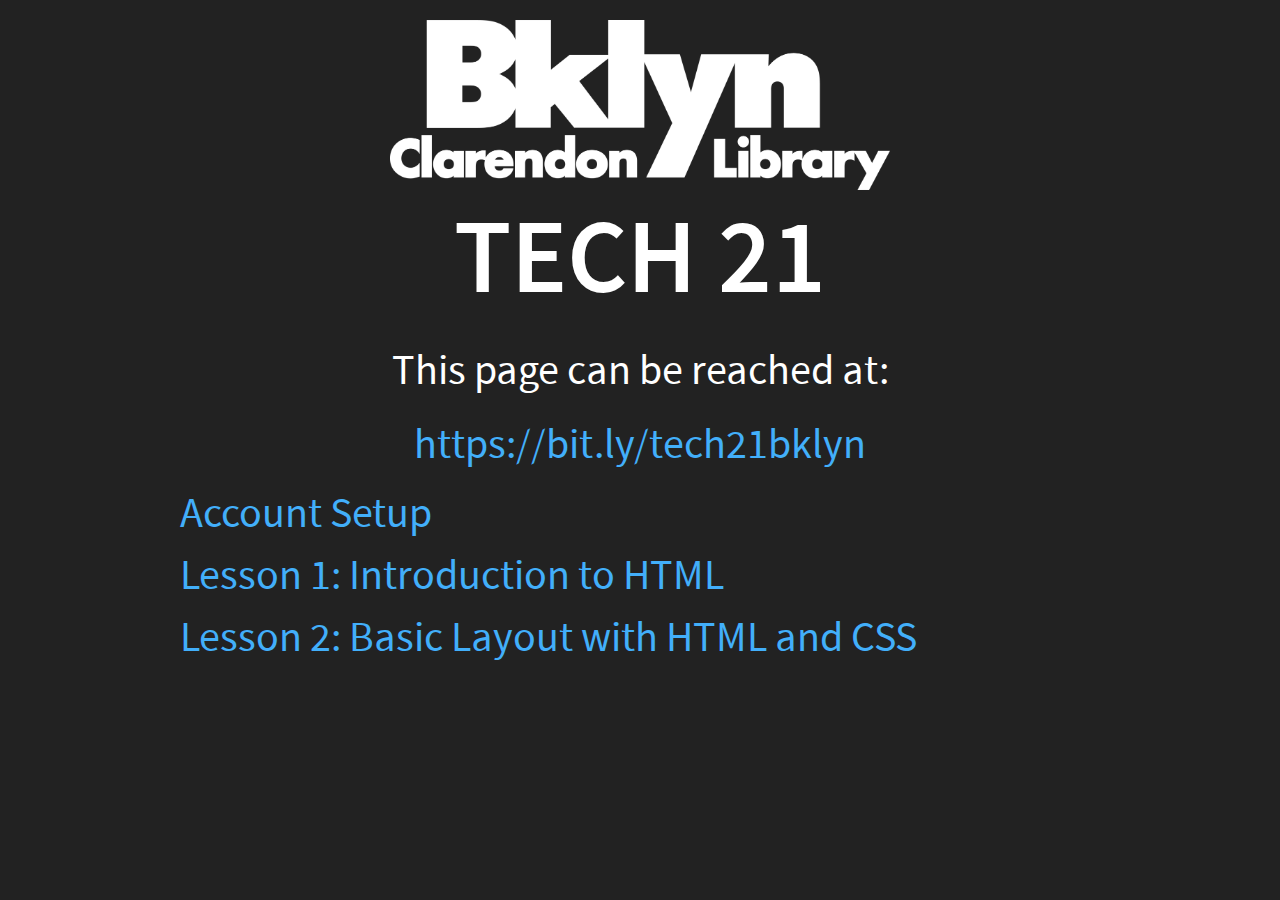
==== index.html @ 3e0ac44b "Add lesson 2" ====
<!doctype html>
<html>
  <head>
    <meta charset="utf-8">

    <title>Tech 21 @ Brooklyn Public Library</title>

    <link rel="stylesheet" href="css/reveal.css">
    <link rel="stylesheet" href="css/theme/black.css">
    <link rel="stylesheet" href="css/tech21.css">
  </head>
  <body>

    <div class="reveal">
      <div style="text-align: center; margin-top: 20px;">
        <img src="img/Clarendon-white.png" width="500px" alt="Brooklyn Public Library Clarendon Branch"/>
        <h1>Tech 21</h1>
        <p>This page can be reached at:</p>
        <p><a href="https://bit.ly/tech21bklyn">https://bit.ly/tech21bklyn</a></p>
      </div>

      <div class="main-menu">
        <ul class="no-bullets">
          <li><a href="lessons/account-setup.html">Account Setup</a></li>
          <li><a href="lessons/lesson-1.html">Lesson 1: Introduction to HTML</a></li>
          <li><a href="lessons/lesson-2.html">Lesson 2: Basic Layout with HTML and CSS</a></li>
        </ul>
      </div>
    </div>

  </body>
</html>
---- css/theme/black.css ----
/**
 * Black theme for reveal.js. This is the opposite of the 'white' theme.
 *
 * By Hakim El Hattab, http://hakim.se
 */
@import url(../../lib/font/source-sans-pro/source-sans-pro.css);
section.has-light-background, section.has-light-background h1, section.has-light-background h2, section.has-light-background h3, section.has-light-background h4, section.has-light-background h5, section.has-light-background h6 {
  color: #222; }

/*********************************************
 * GLOBAL STYLES
 *********************************************/
body {
  background: #222;
  background-color: #222; }

.reveal {
  font-family: "Source Sans Pro", Helvetica, sans-serif;
  font-size: 42px;
  font-weight: normal;
  color: #fff; }

::selection {
  color: #fff;
  background: #bee4fd;
  text-shadow: none; }

::-moz-selection {
  color: #fff;
  background: #bee4fd;
  text-shadow: none; }

.reveal .slides > section,
.reveal .slides > section > section {
  line-height: 1.3;
  font-weight: inherit; }

/*********************************************
 * HEADERS
 *********************************************/
.reveal h1,
.reveal h2,
.reveal h3,
.reveal h4,
.reveal h5,
.reveal h6 {
  margin: 0 0 20px 0;
  color: #fff;
  font-family: "Source Sans Pro", Helvetica, sans-serif;
  font-weight: 600;
  line-height: 1.2;
  letter-spacing: normal;
  text-transform: uppercase;
  text-shadow: none;
  word-wrap: break-word; }

.reveal h1 {
  font-size: 2.5em; }

.reveal h2 {
  font-size: 1.6em; }

.reveal h3 {
  font-size: 1.3em; }

.reveal h4 {
  font-size: 1em; }

.reveal h1 {
  text-shadow: none; }

/*********************************************
 * OTHER
 *********************************************/
.reveal p {
  margin: 20px 0;
  line-height: 1.3; }

/* Ensure certain elements are never larger than the slide itself */
.reveal img,
.reveal video,
.reveal iframe {
  max-width: 95%;
  max-height: 95%; }

.reveal strong,
.reveal b {
  font-weight: bold; }

.reveal em {
  font-style: italic; }

.reveal ol,
.reveal dl,
.reveal ul {
  display: inline-block;
  text-align: left;
  margin: 0 0 0 1em; }

.reveal ol {
  list-style-type: decimal; }

.reveal ul {
  list-style-type: disc; }

.reveal ul ul {
  list-style-type: square; }

.reveal ul ul ul {
  list-style-type: circle; }

.reveal ul ul,
.reveal ul ol,
.reveal ol ol,
.reveal ol ul {
  display: block;
  margin-left: 40px; }

.reveal dt {
  font-weight: bold; }

.reveal dd {
  margin-left: 40px; }

.reveal q,
.reveal blockquote {
  quotes: none; }

.reveal blockquote {
  display: block;
  position: relative;
  width: 70%;
  margin: 20px auto;
  padding: 5px;
  font-style: italic;
  background: rgba(255, 255, 255, 0.05);
  box-shadow: 0px 0px 2px rgba(0, 0, 0, 0.2); }

.reveal blockquote p:first-child,
.reveal blockquote p:last-child {
  display: inline-block; }

.reveal q {
  font-style: italic; }

.reveal pre {
  display: block;
  position: relative;
  width: 90%;
  margin: 20px auto;
  text-align: left;
  font-size: 0.55em;
  font-family: monospace;
  line-height: 1.2em;
  word-wrap: break-word;
  box-shadow: 0px 0px 6px rgba(0, 0, 0, 0.3); }

.reveal code {
  font-family: monospace; }

.reveal pre code {
  display: block;
  padding: 5px;
  overflow: auto;
  max-height: 400px;
  word-wrap: normal; }

.reveal table {
  margin: auto;
  border-collapse: collapse;
  border-spacing: 0; }

.reveal table th {
  font-weight: bold; }

.reveal table th,
.reveal table td {
  text-align: left;
  padding: 0.2em 0.5em 0.2em 0.5em;
  border-bottom: 1px solid; }

.reveal table th[align="center"],
.reveal table td[align="center"] {
  text-align: center; }

.reveal table th[align="right"],
.reveal table td[align="right"] {
  text-align: right; }

.reveal table tbody tr:last-child th,
.reveal table tbody tr:last-child td {
  border-bottom: none; }

.reveal sup {
  vertical-align: super; }

.reveal sub {
  vertical-align: sub; }

.reveal small {
  display: inline-block;
  font-size: 0.6em;
  line-height: 1.2em;
  vertical-align: top; }

.reveal small * {
  vertical-align: top; }

/*********************************************
 * LINKS
 *********************************************/
.reveal a {
  color: #42affa;
  text-decoration: none;
  -webkit-transition: color .15s ease;
  -moz-transition: color .15s ease;
  transition: color .15s ease; }

.reveal a:hover {
  color: #8dcffc;
  text-shadow: none;
  border: none; }

.reveal .roll span:after {
  color: #fff;
  background: #068de9; }

/*********************************************
 * IMAGES
 *********************************************/
.reveal section img {
  margin: 15px 0px;
  background: rgba(255, 255, 255, 0.12);
  border: 4px solid #fff;
  box-shadow: 0 0 10px rgba(0, 0, 0, 0.15); }

.reveal section img.plain {
  border: 0;
  box-shadow: none; }

.reveal a img {
  -webkit-transition: all .15s linear;
  -moz-transition: all .15s linear;
  transition: all .15s linear; }

.reveal a:hover img {
  background: rgba(255, 255, 255, 0.2);
  border-color: #42affa;
  box-shadow: 0 0 20px rgba(0, 0, 0, 0.55); }

/*********************************************
 * NAVIGATION CONTROLS
 *********************************************/
.reveal .controls .navigate-left,
.reveal .controls .navigate-left.enabled {
  border-right-color: #42affa; }

.reveal .controls .navigate-right,
.reveal .controls .navigate-right.enabled {
  border-left-color: #42affa; }

.reveal .controls .navigate-up,
.reveal .controls .navigate-up.enabled {
  border-bottom-color: #42affa; }

.reveal .controls .navigate-down,
.reveal .controls .navigate-down.enabled {
  border-top-color: #42affa; }

.reveal .controls .navigate-left.enabled:hover {
  border-right-color: #8dcffc; }

.reveal .controls .navigate-right.enabled:hover {
  border-left-color: #8dcffc; }

.reveal .controls .navigate-up.enabled:hover {
  border-bottom-color: #8dcffc; }

.reveal .controls .navigate-down.enabled:hover {
  border-top-color: #8dcffc; }

/*********************************************
 * PROGRESS BAR
 *********************************************/
.reveal .progress {
  background: rgba(0, 0, 0, 0.2); }

.reveal .progress span {
  background: #42affa;
  -webkit-transition: width 800ms cubic-bezier(0.26, 0.86, 0.44, 0.985);
  -moz-transition: width 800ms cubic-bezier(0.26, 0.86, 0.44, 0.985);
  transition: width 800ms cubic-bezier(0.26, 0.86, 0.44, 0.985); }
---- css/tech21.css ----
.sub-header {
  color: #ffbb33;
}

em {
  color: #ffbb33;
}

.info {
  text-align: left;
}

div.smaller-text {
  font-size: 0.75em;
}

p.smaller-text {
  font-size: 0.75em;
}

ul.smaller-text {
  font-size: 0.75em;
}

.backgrounds {
  opacity: 0.3;
}

div.main-menu {
  padding-left: 20px;
  width: 80%;
  margin: 0 auto;
}

ul.no-bullets {
  list-style-type: none;
}

ul.no-bullets > li {
  margin-bottom: 20px;
}

.example-container {
  text-align: left;
  border: 2px solid white !important;
  padding: 4px !important;
}
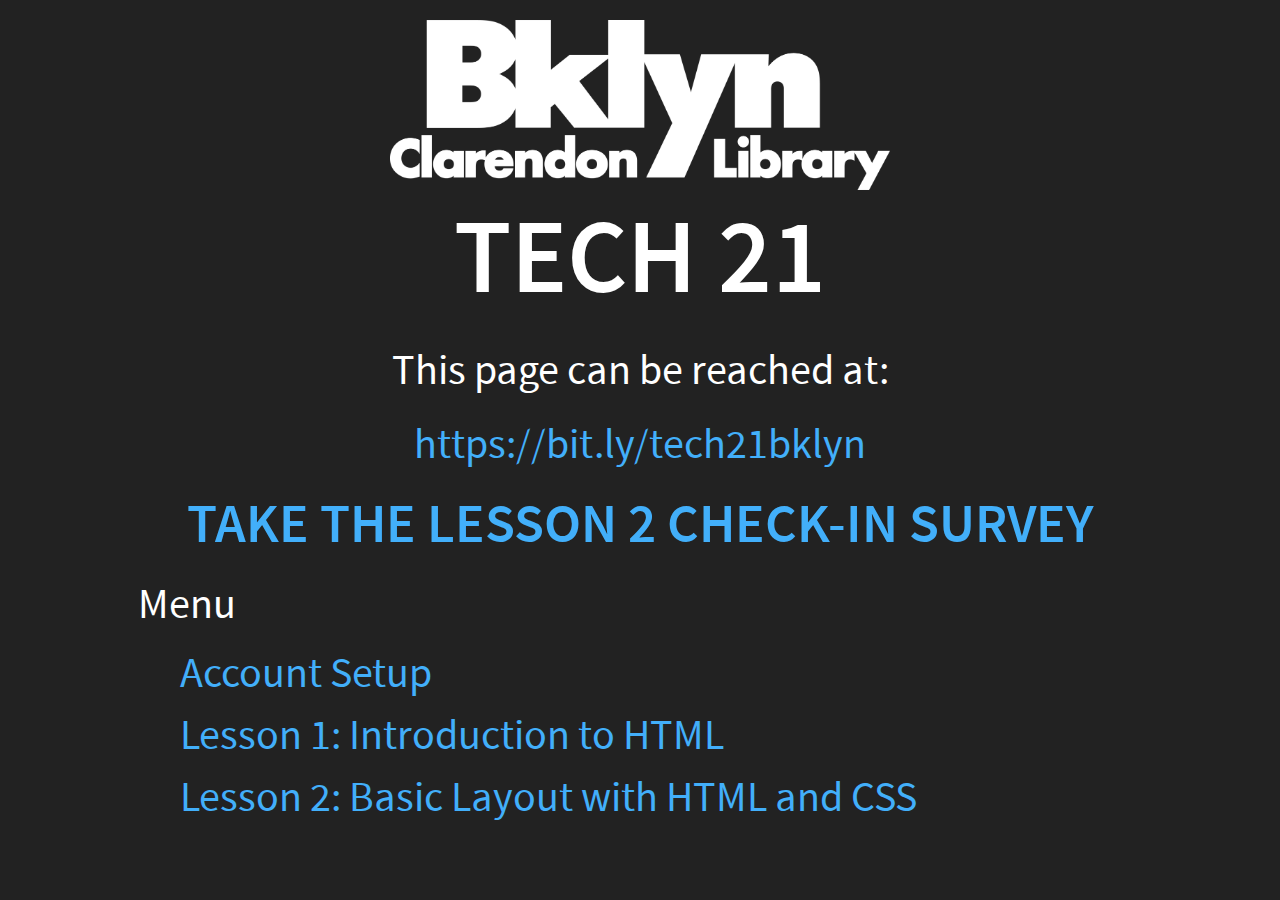
==== commit 9335acca: "Add link to lesson 2 survey" ====
--- a/index.html
+++ b/index.html
@@ -19,7 +19,10 @@
         <p><a href="https://bit.ly/tech21bklyn">https://bit.ly/tech21bklyn</a></p>
       </div>
 
+      <h3 style="text-align: center;"><a href="https://docs.google.com/forms/d/e/1FAIpQLSebz7f6HKx_gEQfGu9ejUttcCXkLFdbFdosrfT6Zxxg7XLe-g/viewform?usp=sf_link" target="_blank">Take the Lesson 2 Check-In Survey</a></h3>
+
       <div class="main-menu">
+        <p>Menu</p>
         <ul class="no-bullets">
           <li><a href="lessons/account-setup.html">Account Setup</a></li>
           <li><a href="lessons/lesson-1.html">Lesson 1: Introduction to HTML</a></li>
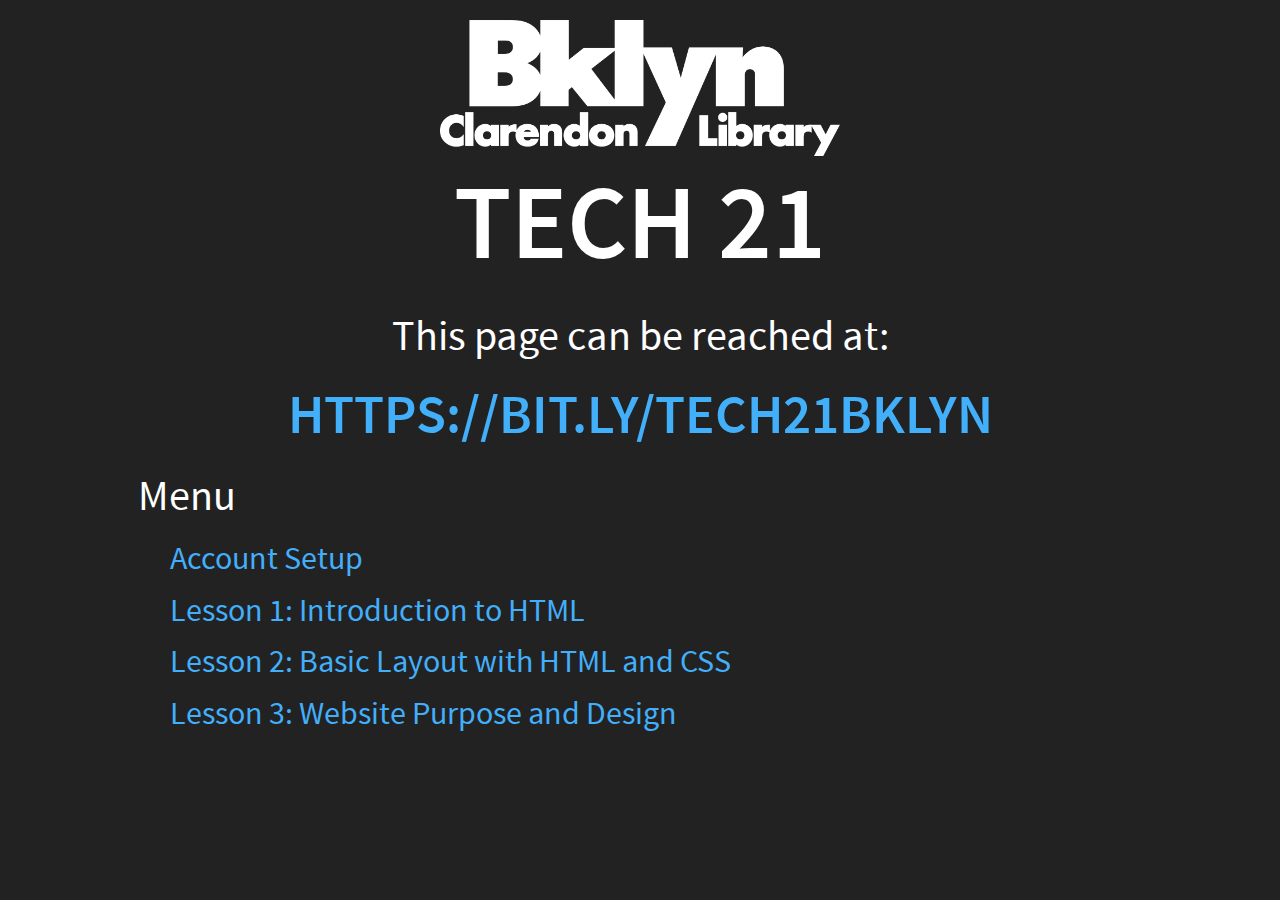
==== commit b18f46a9: "Add lesson 3" ====
--- a/index.html
+++ b/index.html
@@ -13,20 +13,21 @@
 
     <div class="reveal">
       <div style="text-align: center; margin-top: 20px;">
-        <img src="img/Clarendon-white.png" width="500px" alt="Brooklyn Public Library Clarendon Branch"/>
+        <img src="img/Clarendon-white.png" width="400px" alt="Brooklyn Public Library Clarendon Branch"/>
         <h1>Tech 21</h1>
         <p>This page can be reached at:</p>
-        <p><a href="https://bit.ly/tech21bklyn">https://bit.ly/tech21bklyn</a></p>
+        <h3><a href="https://bit.ly/tech21bklyn">https://bit.ly/tech21bklyn</a></h3>
       </div>
 
-      <h3 style="text-align: center;"><a href="https://docs.google.com/forms/d/e/1FAIpQLSebz7f6HKx_gEQfGu9ejUttcCXkLFdbFdosrfT6Zxxg7XLe-g/viewform?usp=sf_link" target="_blank">Take the Lesson 2 Check-In Survey</a></h3>
+      <!--<h3 style="text-align: center;"><a href="https://docs.google.com/forms/d/e/1FAIpQLSebz7f6HKx_gEQfGu9ejUttcCXkLFdbFdosrfT6Zxxg7XLe-g/viewform?usp=sf_link" target="_blank">Take the Lesson 2 Check-In Survey</a></h3>-->
 
       <div class="main-menu">
         <p>Menu</p>
-        <ul class="no-bullets">
+        <ul class="no-bullets smaller-text">
           <li><a href="lessons/account-setup.html">Account Setup</a></li>
           <li><a href="lessons/lesson-1.html">Lesson 1: Introduction to HTML</a></li>
           <li><a href="lessons/lesson-2.html">Lesson 2: Basic Layout with HTML and CSS</a></li>
+          <li><a href="lessons/lesson-3.html">Lesson 3: Website Purpose and Design</a></li>
         </ul>
       </div>
     </div>
--- a/css/tech21.css
+++ b/css/tech21.css
@@ -32,6 +32,15 @@
   margin: 0 auto;
 }
 
+ul ul.dashed {
+  list-style-type: none;
+}
+
+ul.dashed > li::before {
+  content: "- ";
+  margin-left: -10px;
+}
+
 ul.no-bullets {
   list-style-type: none;
 }
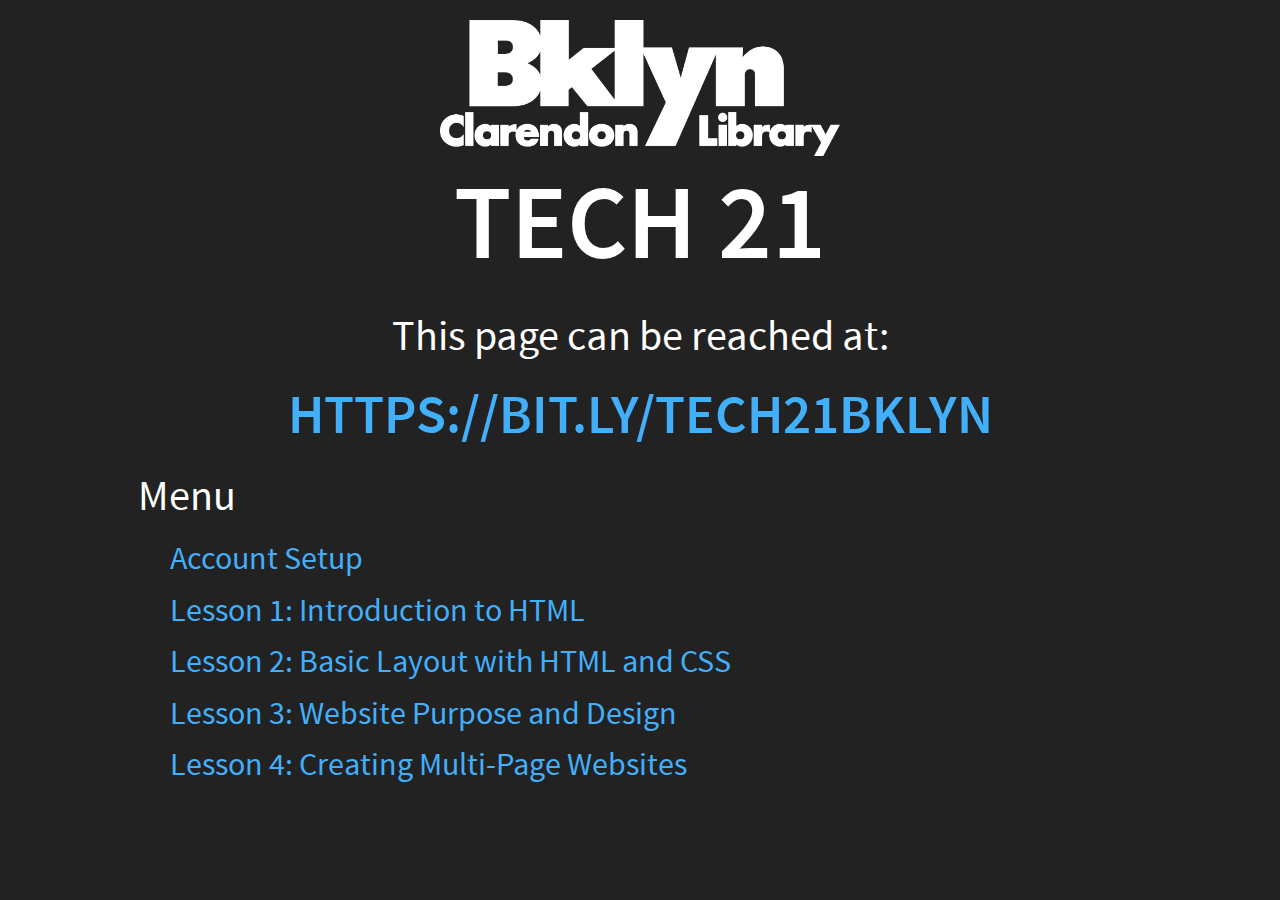
==== commit 415832b0: "Add lesson 4" ====
--- a/index.html
+++ b/index.html
@@ -28,6 +28,7 @@
           <li><a href="lessons/lesson-1.html">Lesson 1: Introduction to HTML</a></li>
           <li><a href="lessons/lesson-2.html">Lesson 2: Basic Layout with HTML and CSS</a></li>
           <li><a href="lessons/lesson-3.html">Lesson 3: Website Purpose and Design</a></li>
+          <li><a href="lessons/lesson-4.html">Lesson 4: Creating Multi-Page Websites</a></li>
         </ul>
       </div>
     </div>
--- a/css/tech21.css
+++ b/css/tech21.css
@@ -12,6 +12,10 @@
 
 div.smaller-text {
   font-size: 0.75em;
+}
+div.single-spaced > p {
+  font-size: 0.5em;
+  line-height: 0.85;
 }
 
 p.smaller-text {
@@ -53,4 +57,4 @@
   text-align: left;
   border: 2px solid white !important;
   padding: 4px !important;
-}+}
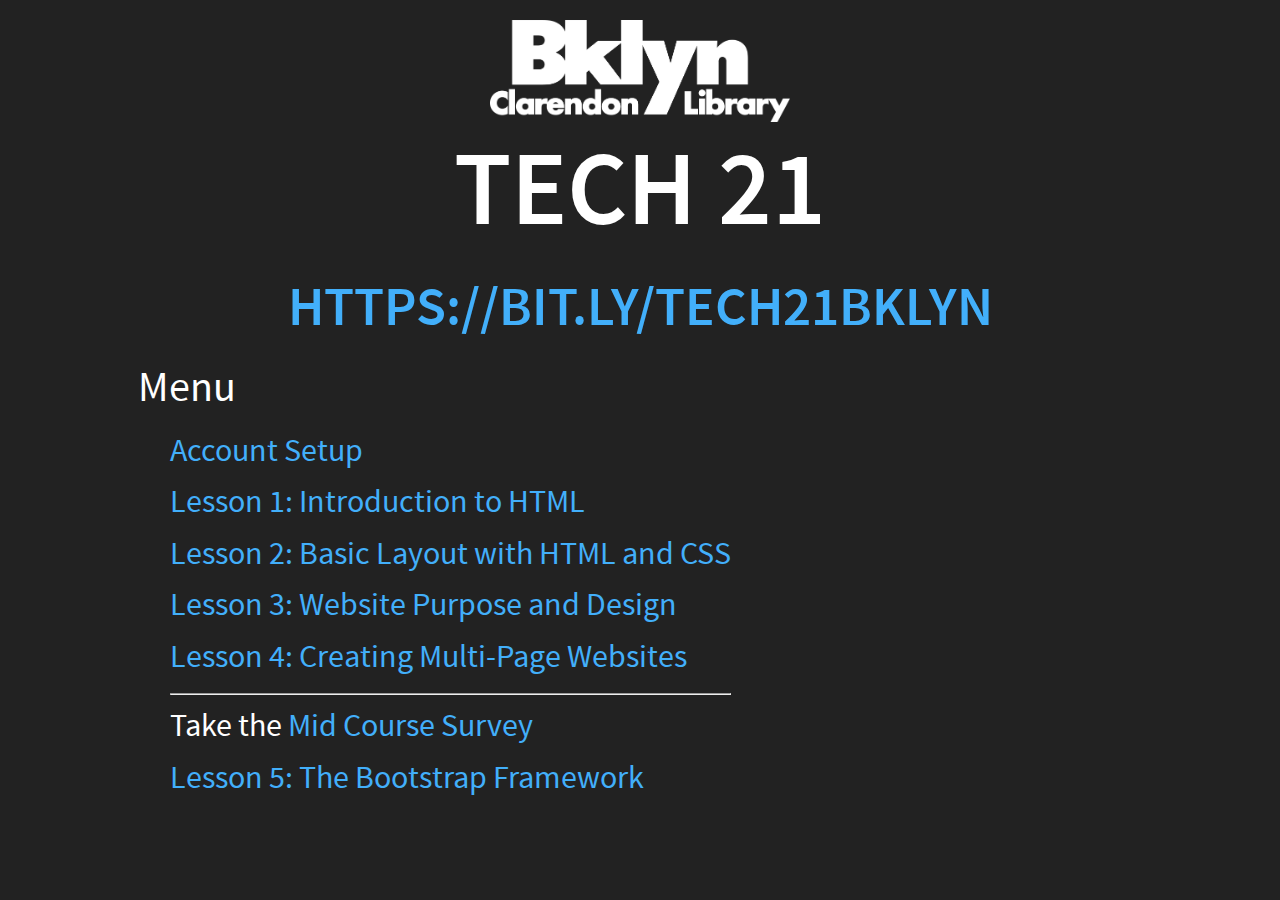
==== commit cc5310e3: "Add lesson 5" ====
--- a/index.html
+++ b/index.html
@@ -13,9 +13,8 @@
 
     <div class="reveal">
       <div style="text-align: center; margin-top: 20px;">
-        <img src="img/Clarendon-white.png" width="400px" alt="Brooklyn Public Library Clarendon Branch"/>
+        <img src="img/Clarendon-white.png" width="300px" alt="Brooklyn Public Library Clarendon Branch"/>
         <h1>Tech 21</h1>
-        <p>This page can be reached at:</p>
         <h3><a href="https://bit.ly/tech21bklyn">https://bit.ly/tech21bklyn</a></h3>
       </div>
 
@@ -29,6 +28,9 @@
           <li><a href="lessons/lesson-2.html">Lesson 2: Basic Layout with HTML and CSS</a></li>
           <li><a href="lessons/lesson-3.html">Lesson 3: Website Purpose and Design</a></li>
           <li><a href="lessons/lesson-4.html">Lesson 4: Creating Multi-Page Websites</a></li>
+          <hr>
+          <li>Take the <a href="https://bit.ly/tech21midcourse">Mid Course Survey</a></li>
+          <li><a href="lessons/lesson-5.html">Lesson 5: The Bootstrap Framework</a></li>
         </ul>
       </div>
     </div>
--- a/css/tech21.css
+++ b/css/tech21.css
@@ -15,7 +15,7 @@
 }
 div.single-spaced > p {
   font-size: 0.5em;
-  line-height: 0.85;
+  line-height: 0.85 !important;
 }
 
 p.smaller-text {
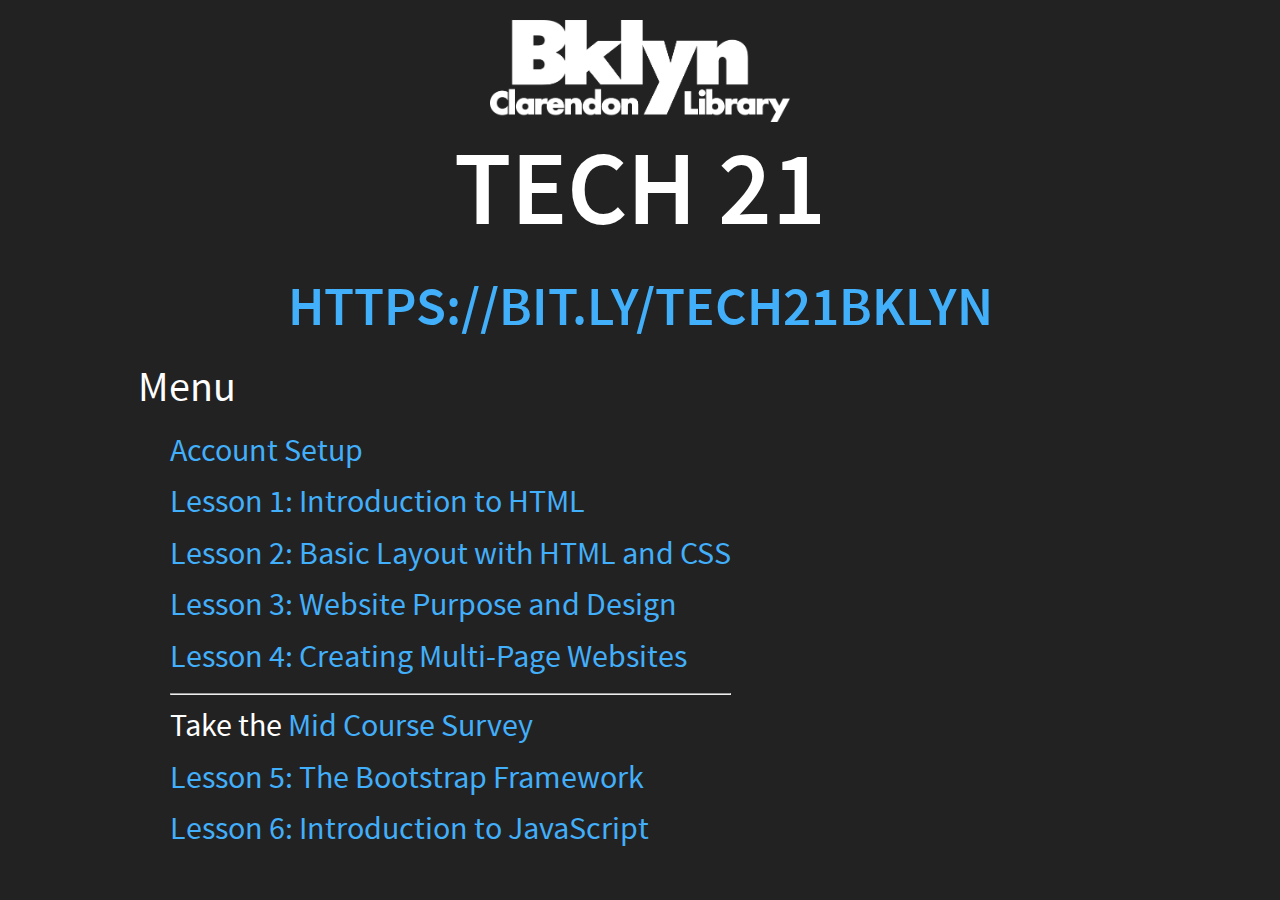
==== commit 38e1a670: "Add Lesson 6" ====
--- a/index.html
+++ b/index.html
@@ -31,6 +31,7 @@
           <hr>
           <li>Take the <a href="https://bit.ly/tech21midcourse">Mid Course Survey</a></li>
           <li><a href="lessons/lesson-5.html">Lesson 5: The Bootstrap Framework</a></li>
+          <li><a href="lessons/lesson-6.html">Lesson 6: Introduction to JavaScript</a></li>
         </ul>
       </div>
     </div>
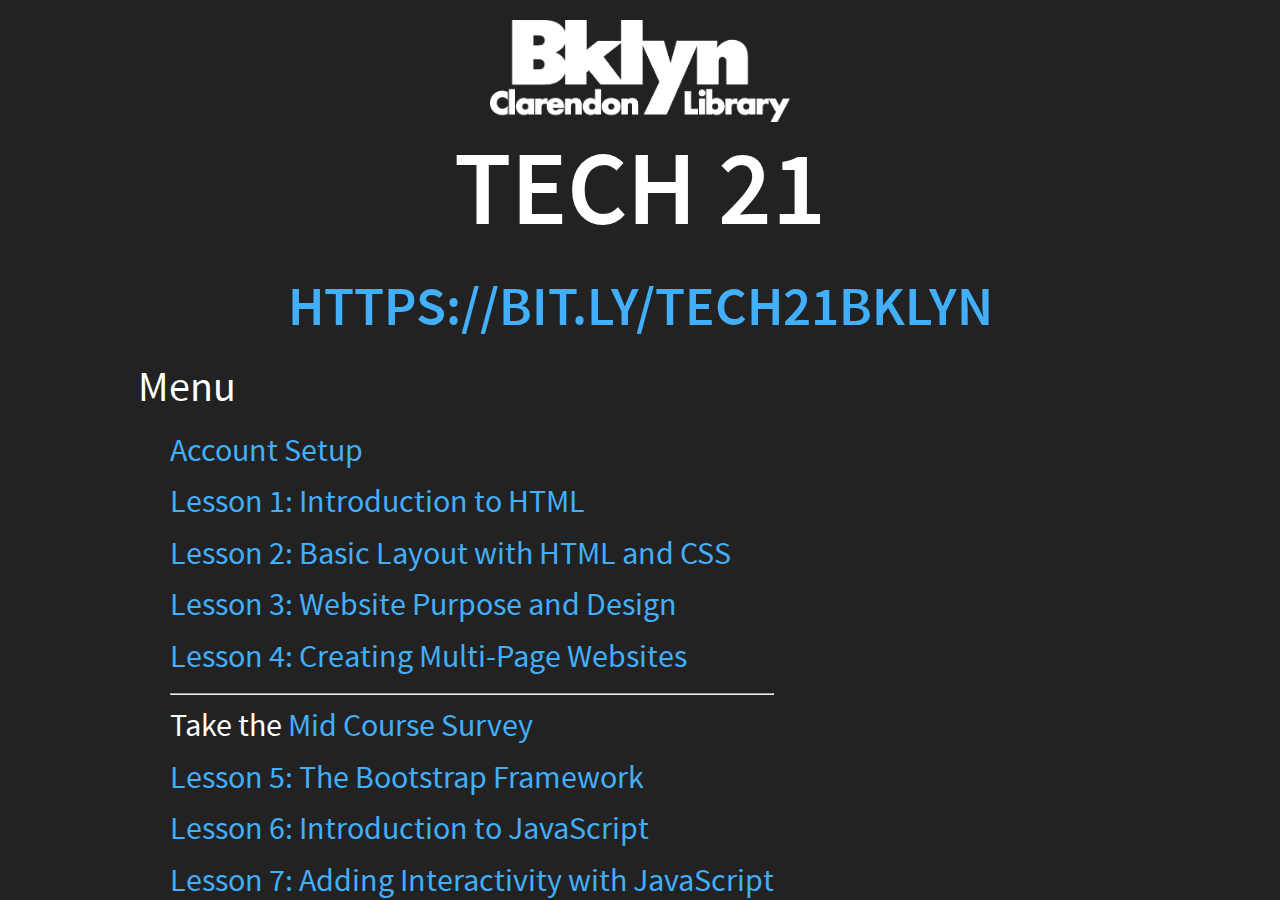
==== commit 359cf709: "Add lesson 7" ====
--- a/index.html
+++ b/index.html
@@ -11,7 +11,7 @@
   </head>
   <body>
 
-    <div class="reveal">
+    <div class="reveal scrollable">
       <div style="text-align: center; margin-top: 20px;">
         <img src="img/Clarendon-white.png" width="300px" alt="Brooklyn Public Library Clarendon Branch"/>
         <h1>Tech 21</h1>
@@ -32,6 +32,7 @@
           <li>Take the <a href="https://bit.ly/tech21midcourse">Mid Course Survey</a></li>
           <li><a href="lessons/lesson-5.html">Lesson 5: The Bootstrap Framework</a></li>
           <li><a href="lessons/lesson-6.html">Lesson 6: Introduction to JavaScript</a></li>
+          <li><a href="lessons/lesson-7.html">Lesson 7: Adding Interactivity with JavaScript</a></li>
         </ul>
       </div>
     </div>
--- a/css/tech21.css
+++ b/css/tech21.css
@@ -58,3 +58,9 @@
   border: 2px solid white !important;
   padding: 4px !important;
 }
+
+.scrollable {
+  bottom: 0px;
+  overflow-y: auto !important;
+  overflow-x: hidden !important;
+}
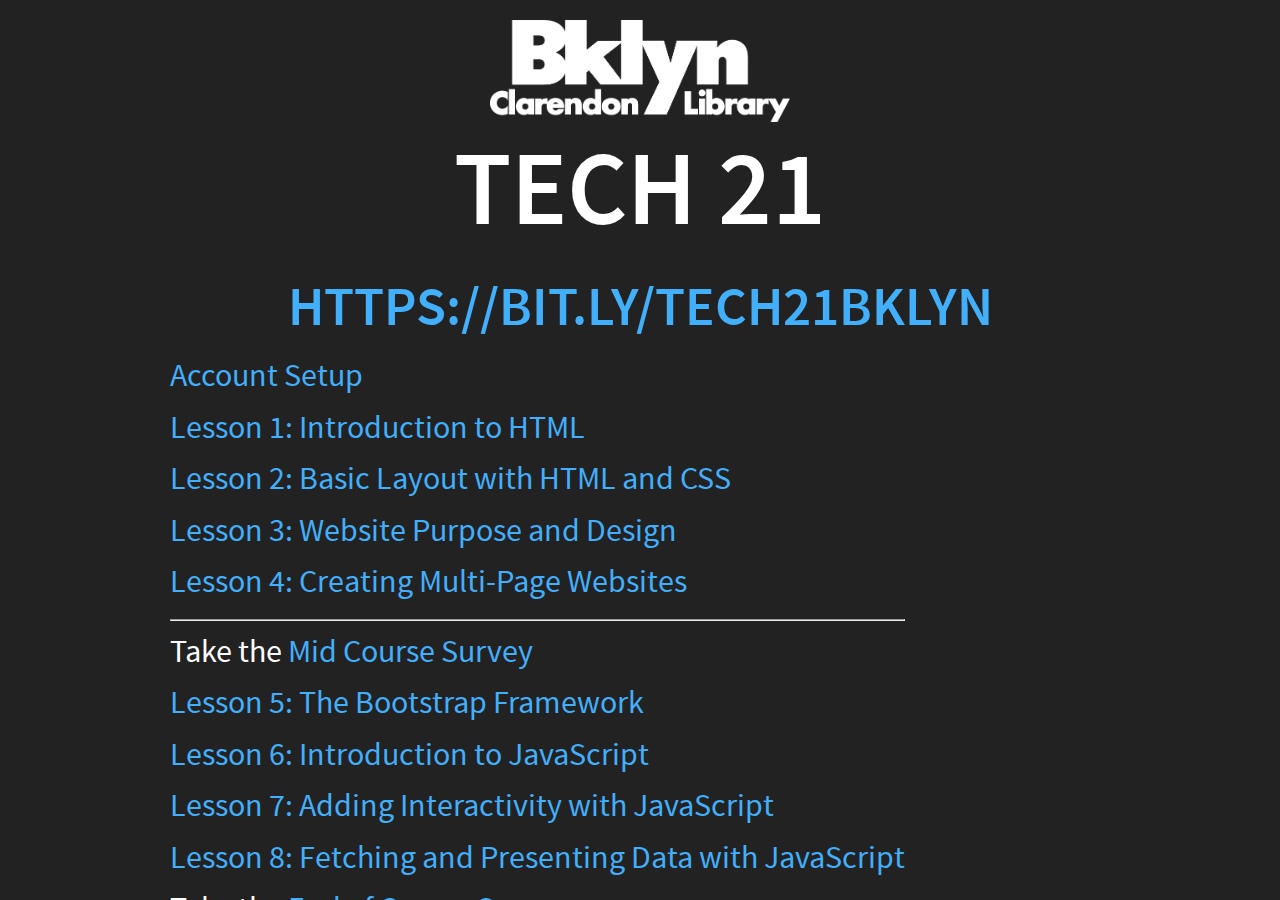
==== commit d3a7ae45: "Add Lesson 8 and survey links." ====
--- a/index.html
+++ b/index.html
@@ -21,7 +21,6 @@
       <!--<h3 style="text-align: center;"><a href="https://docs.google.com/forms/d/e/1FAIpQLSebz7f6HKx_gEQfGu9ejUttcCXkLFdbFdosrfT6Zxxg7XLe-g/viewform?usp=sf_link" target="_blank">Take the Lesson 2 Check-In Survey</a></h3>-->
 
       <div class="main-menu">
-        <p>Menu</p>
         <ul class="no-bullets smaller-text">
           <li><a href="lessons/account-setup.html">Account Setup</a></li>
           <li><a href="lessons/lesson-1.html">Lesson 1: Introduction to HTML</a></li>
@@ -33,6 +32,8 @@
           <li><a href="lessons/lesson-5.html">Lesson 5: The Bootstrap Framework</a></li>
           <li><a href="lessons/lesson-6.html">Lesson 6: Introduction to JavaScript</a></li>
           <li><a href="lessons/lesson-7.html">Lesson 7: Adding Interactivity with JavaScript</a></li>
+          <li><a href="lessons/lesson-8.html">Lesson 8: Fetching and Presenting Data with JavaScript</a></li>
+          <li>Take the <a href="https://goo.gl/forms/76w6Fy6VdZAuXehA3">End of Course Survey</a></li>
         </ul>
       </div>
     </div>
